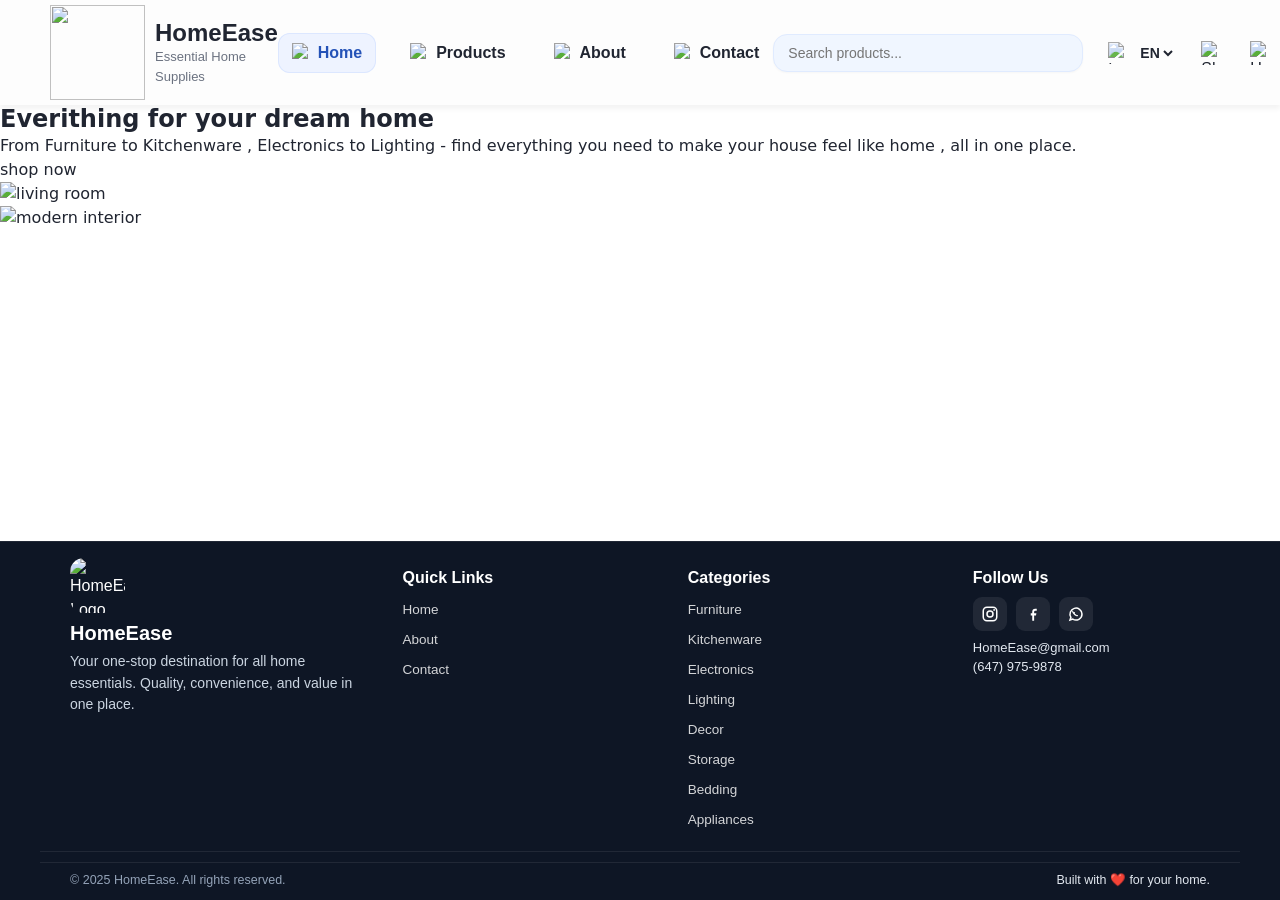
==== Home/Home.html @ 24d49f27 "Feature attemp1" ====
<!DOCTYPE html>
<html lang="en">
<head>
  <meta charset="UTF-8" />
  <meta name="viewport" content="width=device-width, initial-scale=1.0" />
  <title>HomeEase</title>

  <!-- === Stylesheet & Font & Normalize === -->
  <link rel="stylesheet" href="style.css" />
  <link href="../header_footer.html" rel="stylesheet" />
  <link rel="stylesheet" href="../normalize.css">

  <!-- === Favicon === -->
  <link rel="icon" href="../images /Logo.jpeg" />
</head>

<body>

  <!-- ================= HEADER ================= -->
  <header>
    <!-- === Logo Section === -->
    <div class="logo">
      <img src="../images /Logo.jpeg"HomeEase Logo" />
      <div class="brand-text">
        <h1>HomeEase</h1>
        <p>Essential Home Supplies</p>
      </div>
    </div>
    
    <!-- === Navigation Bar === -->
    <nav class="nav">
      <a href="#" class="active"><img src="../icons/home.png" alt="Home icon" /> Home</a>
      <a href="#"><img src="../icons/box.png" alt="Products icon" /> Products</a>
      <a href="#"><img src="../icons/information.png" alt="About icon" /> About</a>
      <a href="#"><img src="../icons/telephone.png" alt="Contact icon" /> Contact</a>
    </nav>

    <!-- === Header Actions === -->

    <div class="actions">
      <!-- Search Bar -->
      <div class="search">
        <input type="text" placeholder="Search products..." />
      </div>

      <div class="lang">
        <img src="../icons/internet.png" alt="Language" class="icon-22" />
        <select class="lang-select">
          <option value="en">EN</option>
          <option value="fr">FR</option>
        </select>
      </div>

      <!-- Shopping Cart -->
      <img src="../icons/shopping-cart.png" alt="Shopping Cart" class="icon" />

      <!-- Login Button -->
      <div class="login">
        <img src="../icons/user.png" alt="User" />
        <span>Log in</span>
      </div>
    </div>
  </header>

  <!-- Empty main to push footer down -->
  <main>
    <section class="hero">
        <div class="'hero_contact">
            <h2>Everithing for your dream home</h2>
            <p>
                From Furniture to Kitchenware , Electronics to Lighting - find everything you need to make your house feel like home , all in one place.
            </p>
            <a href="#featured" class="btn-outline">shop now</a>
        </div>
        <div class="hero__media">
            <img src="" alt="living room" class="hero-img">
            <img src="" alt="modern interior" class="hero-img">
        </div>
    </section>

  </main>


  <!-- ================= FOOTER ================= -->
  <footer class="site-footer">
    <div class="footer-container">
      
      <!-- === Brand Description === -->
      <div class="footer-section brand">
        <img src="../images /Logo.jpeg" alt="HomeEase Logo" class="footer-logo" />
        <h2 class="footer-title">HomeEase</h2>
        <p class="footer-text">
          Your one-stop destination for all home essentials. Quality, convenience,
          and value in one place.
        </p>
      </div>

      <!-- === Quick Links === -->
      <div class="footer-section">
        <h3>Quick Links</h3>
        <ul>
          <li><a href="#">Home</a></li>
          <li><a href="#">About</a></li>
          <li><a href="#">Contact</a></li>
        </ul>
      </div>

      <!-- === Categories === -->
      <div class="footer-section">
        <h3>Categories</h3>
        <ul>
          <li><a href="#">Furniture</a></li>
          <li><a href="#">Kitchenware</a></li>
          <li><a href="#">Electronics</a></li>
          <li><a href="#">Lighting</a></li>
          <li><a href="#">Decor</a></li>
          <li><a href="#">Storage</a></li>
          <li><a href="#">Bedding</a></li>
          <li><a href="#">Appliances</a></li>
        </ul>
      </div>

      <!-- === Social / Contact === -->
      <div class="footer-section">
        <h3>Follow Us</h3>
        <div class="social-icons">
          <!-- Instagram -->
          <a class="social" href="#" aria-label="Instagram" title="Instagram">
            <svg width="18" height="18" viewBox="0 0 24 24" fill="none">
              <rect x="3" y="3" width="18" height="18" rx="5" stroke="white" stroke-width="2" />
              <circle cx="12" cy="12" r="4" stroke="white" stroke-width="2" />
              <circle cx="17.5" cy="6.5" r="1.25" fill="white" />
            </svg>
          </a>
          <!-- Facebook -->
          <a class="social" href="#" aria-label="Facebook" title="Facebook">
            <svg width="18" height="18" viewBox="0 0 24 24" fill="none">
              <path d="M13.5 21v-7h2.5l.5-3h-3V9a1.5 1.5 0 0 1 1.5-1.5H17V5h-2a4 4 0 0 0-4 4v2H9v3h2V21h2.5Z" fill="white" />
            </svg>
          </a>
          <!-- WhatsApp -->
          <a class="social" href="#" aria-label="WhatsApp" title="WhatsApp">
            <svg width="18" height="18" viewBox="0 0 24 24" fill="none">
              <path d="M20 12a8 8 0 0 1-12.3 6.8L4 20l1.2-3.6A8 8 0 1 1 20 12Z" stroke="white" stroke-width="2" />
              <path d="M8.8 9.8c.2-.5.5-.6.8-.6l.5.1c.2.1.5.6.5.8 0 .3-.3.8-.3.8s.4.8 1.1 1.5 1.6 1.1 1.6 1.1.5-.3.8-.3.7.3.8.5l.1.5c0 .3-.1.6-.6.8-.6.2-1.2.2-2-.2-1.1-.5-1.9-1-2.9-2s-1.5-1.8-2-2.9c-.4-.8-.4-1.4-.2-2 .1-.4.4-.6.8-.6Z" fill="white" />
            </svg>
          </a>
        </div>

        <p class="footer-contact">
          HomeEase@gmail.com<br />
          (647) 975-9878
        </p>
      </div>
    </div>

    <!-- === Footer Bottom Bar === -->
    <div class="footer-bottom">
      <p>© 2025 HomeEase. All rights reserved.</p>
      <p>Built with ❤️ for your home.</p>
    </div>
  </footer>
<script src="mode.js"></script>

</body>
</html>
---- Home/style.css ----
/* Header bar layout: left logo, middle nav, right actions */
header {
  display: flex;
  align-items: center;
  justify-content: space-between;
  padding: 5px 50px;
  background-color: #fdfdfd;
  box-shadow: 0 4px 5px rgba(0, 0, 0, 0.05);
  font-family: "Inter", sans-serif;
}

/* Logo group */
.logo {
  display: flex;
  align-items: center;
  gap: 10px;
}

.logo img {
  width: 95px;
  height: 95px;
}


.brand-text h1 {
  font-size: 24px;
  margin: 0;
  color: #202531;
  font-weight: 800;
}

.brand-text p {
  font-size: 13px;
  color: #6b7280;
  margin: 0;
}

/* Main navigation links */
.nav {
  display: flex;
  gap: 20px;
}

.nav a {
  display: flex;
  align-items: center;
  gap: 6px;
  text-decoration: none;
  font-weight: 600;
  color: #202531;
  padding: 8px 14px;
  border-radius: 12px;
  transition: all 0.2s;
}

.nav a:hover {
  background: #f0f6ff;
  color: #2452b7;
}

.nav a.active {
  background: #eef3ff;
  color: #2452b7;
  box-shadow: inset 0 0 0 1px #dce7ff;
}

.nav img {
  width: 20px;
  height: 20px;
}

/* Right-side actions: search, language, cart, login */
.actions {
  display: flex;
  align-items: center;
  gap: 25px;
}

/* Search field */
.search {
  display: flex;
  align-items: center;
  gap: 10px;
  padding: 10px 14px;
  border-radius: 14px;
  background: #f0f6ff;
  border: 1px solid #e0ebff;
  box-shadow: 0 1px 2px rgba(0, 0, 0, 0.03);
}

.search input {
  width: 280px;
  border: none;
  outline: none;
  background: transparent;
  font: 500 14px "Inter", sans-serif;
  color: #202531;
}

.search-icon {
  width: 18px;
  height: 18px;
  opacity: 0.8;
}

/* Language selector (icon + select or button) */
.lang {
  display: flex;
  align-items: center;
  gap: 6px;
}

.icon-22 {
  width: 22px;
  height: 22px;
  opacity: 0.9;
}

.lang-select {
  border: none;
  background: transparent;
  font-weight: 600;
  font-size: 14px;
  color: #202531;
  cursor: pointer;
  outline: none;
  transition: color 0.2s ease, transform 0.2s ease;
}

.lang-select:hover {
  color: #2452b7;
  transform: scale(1.05);
}

/*icons and login button */
.icon {
  width: 24px;
  height: 24px;
  cursor: pointer;
}

.login {
  display: flex;
  align-items: center;
  gap: 6px;
  cursor: pointer;
}

.login span {
  font-weight: 700;
}

.login img {
  width: 24px;
  height: 24px;
}

/* Page layout*/
body {
  display: flex;
  flex-direction: column;
  min-height: 100vh;
}

main {
  flex: 1;
}

/* ===== Footer ===== */
.site-footer {
  background: #0e1625;
  color: #ffffff;
  font-family: "Inter", sans-serif;
  padding: 16px 0 10px; 
  border-top: 1px solid rgba(255, 255, 255, 0.08);
  width: 100vw;
  position: relative;
  left: 50%;
  right: 50%;
  margin-left: -50vw;
  margin-right: -50vw;
}

/* Grid Layout */
.footer-container {
  max-width: 1200px;
  margin: 0 auto;
  display: grid;
  grid-template-columns: 1.2fr 1fr 1fr 1fr;
  column-gap: 48px;
  padding: 0 30px 14px; 
  border-bottom: 1px solid rgba(255, 255, 255, 0.08);
}

/* Brand Section */
.footer-logo {
  width: 55px;
  height: 55px;
  border-radius: 14px;
  object-fit: contain;
  margin-bottom: 8px;
}
.footer-title {
  font-size: 20px;
  font-weight: 800;
  margin: 6px 0 6px;
}
.footer-text {
  color: #cbd5e1;
  font-size: 14px;
  line-height: 1.55;
  max-width: 380px;
  margin-top: 4px;
}

/* Section Titles & Links */
.footer-section h3 {
  font-weight: 700;
  font-size: 16px;
  margin: 4px 0 10px;
  margin-top: 10px;
}
.footer-section ul {
  list-style: none;
  padding: 0;
  margin: 0;
}
.footer-section ul li {
  margin-bottom: 6px;
}
.footer-section ul li a {
  color: rgba(255, 255, 255, 0.82);
  text-decoration: none;
  font-size: 13.5px;
  transition: color 0.2s;
}
.footer-section ul li a:hover {
  color: #3b82f6;
}

/* Social Icons */
.social-icons {
  display: flex;
  gap: 9px;
  margin-bottom: 8px;
}
.social {
  width: 34px;
  height: 34px;
  border-radius: 9px;
  background: rgba(255, 255, 255, 0.08);
  display: flex;
  align-items: center;
  justify-content: center;
  transition: background 0.2s, transform 0.2s;
}
.social:hover {
  background: #2563eb;
  transform: translateY(-2px);
}
.footer-contact {
  color: #e2e8f0;
  font-size: 13px;
  line-height: 1.45;
}

/* Bottom Bar */
.footer-bottom {
  max-width: 1200px;
  margin: 10px auto 0;
  padding: 8px 30px 0;
  display: flex;
  justify-content: space-between;
  align-items: center;
  color: #94a3b8;
  font-size: 12.5px;
  border-top: 1px solid rgba(255, 255, 255, 0.08);
}
.footer-bottom p:last-child {
  color: #e2e8f0;
}
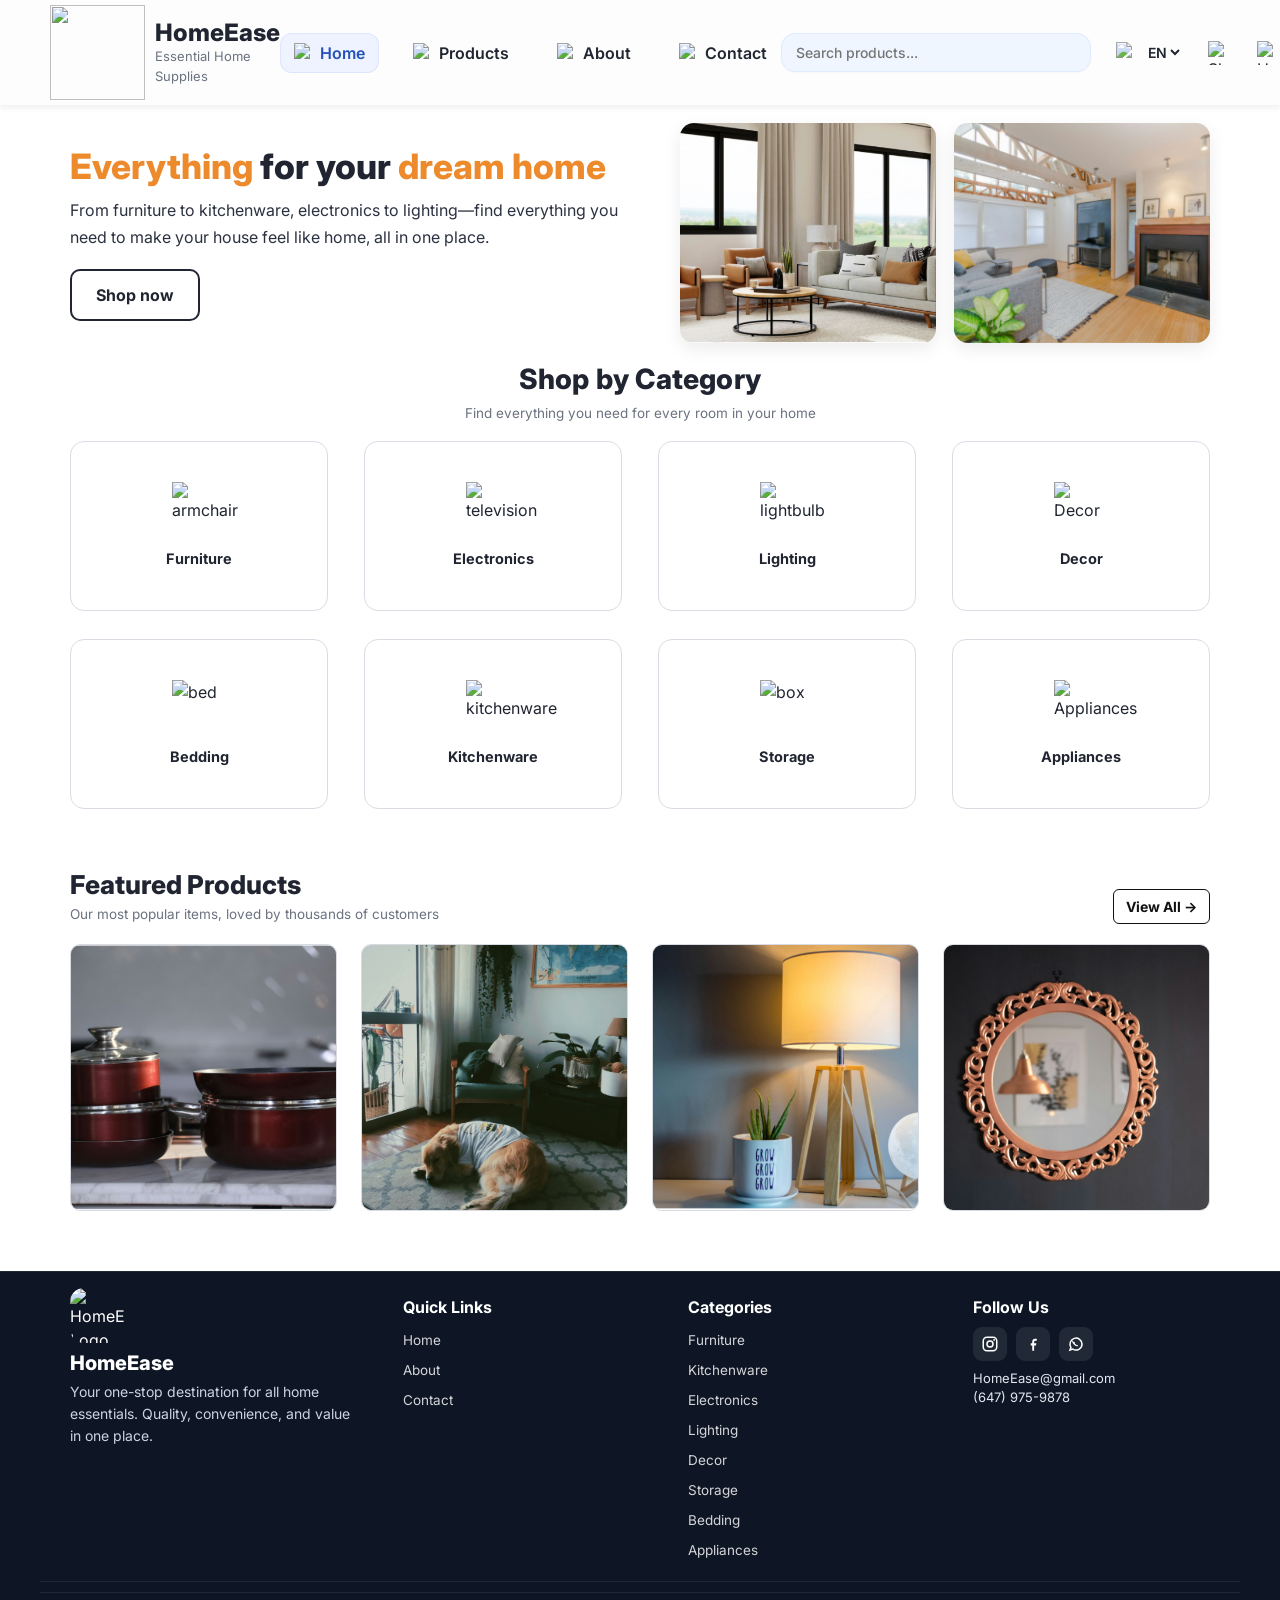
==== commit 94c7f318: "Second attempt" ====
--- a/Home/Home.html
+++ b/Home/Home.html
@@ -4,23 +4,18 @@
   <meta charset="UTF-8" />
   <meta name="viewport" content="width=device-width, initial-scale=1.0" />
   <title>HomeEase</title>
-
-  <!-- === Stylesheet & Font & Normalize === -->
-  <link rel="stylesheet" href="style.css" />
-  <link href="../header_footer.html" rel="stylesheet" />
-  <link rel="stylesheet" href="../normalize.css">
-
-  <!-- === Favicon === -->
-  <link rel="icon" href="../images /Logo.jpeg" />
+  <link rel="stylesheet" href="/normalize.css">
+  <link rel="stylesheet" href="/Home/style.css">
+  <link href="https://fonts.googleapis.com/css2?family=Inter:wght@400;700&display=swap" rel="stylesheet">
+  <link rel="icon" href="/images /Logo copy.gif">
 </head>
 
 <body>
-
-  <!-- ================= HEADER ================= -->
+  <!-- === HEADER === -->
   <header>
     <!-- === Logo Section === -->
     <div class="logo">
-      <img src="../images /Logo.jpeg"HomeEase Logo" />
+      <img src="/images /Logo.jpeg"HomeEase Logo">
       <div class="brand-text">
         <h1>HomeEase</h1>
         <p>Essential Home Supplies</p>
@@ -29,22 +24,21 @@
     
     <!-- === Navigation Bar === -->
     <nav class="nav">
-      <a href="#" class="active"><img src="../icons/home.png" alt="Home icon" /> Home</a>
-      <a href="#"><img src="../icons/box.png" alt="Products icon" /> Products</a>
-      <a href="#"><img src="../icons/information.png" alt="About icon" /> About</a>
-      <a href="#"><img src="../icons/telephone.png" alt="Contact icon" /> Contact</a>
+      <a href="#" class="active"><img src="/icons/home.png" alt="Home icon"> Home</a>
+      <a href="#"><img src="/icons/box.png" alt="Products icon"> Products</a>
+      <a href="#"><img src="/icons/information.png" alt="About icon"> About</a>
+      <a href="#"><img src="/icons/telephone.png" alt="Contact icon"> Contact</a>
     </nav>
 
     <!-- === Header Actions === -->
-
     <div class="actions">
       <!-- Search Bar -->
       <div class="search">
-        <input type="text" placeholder="Search products..." />
-      </div>
-
+        <input type="text" placeholder="Search products...">
+      </div>
+      <!-- language  -->
       <div class="lang">
-        <img src="../icons/internet.png" alt="Language" class="icon-22" />
+        <img src="/icons/internet.png" alt="Language" class="icon-22">
         <select class="lang-select">
           <option value="en">EN</option>
           <option value="fr">FR</option>
@@ -52,42 +46,143 @@
       </div>
 
       <!-- Shopping Cart -->
-      <img src="../icons/shopping-cart.png" alt="Shopping Cart" class="icon" />
+      <img src="/icons/shopping-cart.png" alt="Shopping Cart" class="icon">
 
       <!-- Login Button -->
       <div class="login">
-        <img src="../icons/user.png" alt="User" />
+        <img src="/icons/user.png" alt="User">
         <span>Log in</span>
       </div>
     </div>
   </header>
-
-  <!-- Empty main to push footer down -->
+  <!-- ==== MAIN ====-->
   <main>
-    <section class="hero">
-        <div class="'hero_contact">
-            <h2>Everithing for your dream home</h2>
-            <p>
-                From Furniture to Kitchenware , Electronics to Lighting - find everything you need to make your house feel like home , all in one place.
-            </p>
-            <a href="#featured" class="btn-outline">shop now</a>
-        </div>
-        <div class="hero__media">
-            <img src="" alt="living room" class="hero-img">
-            <img src="" alt="modern interior" class="hero-img">
-        </div>
+    <!-- Hero section -->
+    <section class="hero" aria-labelledby="hero-title">
+      <div class="hero__content">
+        <h2 id="hero-title"><span class="color">Everything</span> for your <span class="color">dream home</span></h2>
+        <p>
+          From furniture to kitchenware, electronics to lighting—find everything you need
+          to make your house feel like home, all in one place.
+        </p>
+        <a href="#featured" class="btn-outline">Shop now</a>
+      </div>
+
+      <!-- Hero images-->
+      <div class="hero__media">
+        <img src="/images /House 2.png" alt="Cozy living room" class="hero-img">
+        <img src="/images /Home.png" alt="Modern interior" class="hero-img">
+      </div>
     </section>
 
+    <!-- Categories grid -->
+    <section class="cats" aria-labelledby="cats-title">
+      <div class="section-head">
+        <h3 id="cats-title">Shop by Category</h3>
+        <p>Find everything you need for every room in your home</p>
+      </div>
+
+      <!-- Category cards -->
+      <div class="cats__grid">
+        <!-- Furniture -->
+        <a href="#" class="cat-card" aria-label="Furniture">
+          <span class="cat-ico ">
+            <img src="/icons/long-sofa.png" alt="armchair"/>
+          </span>
+          <span class="cat-title">Furniture</span>
+        </a>
+
+        <!-- Electronics -->
+        <a href="#" class="cat-card" aria-label="Electronics">
+          <span class="cat-ico">
+            <img src="/icons/television.png" alt="television"/>
+          </span>
+          <span class="cat-title">Electronics</span>
+        </a>
+
+        <!-- Lighting -->
+        <a href="#" class="cat-card" aria-label="Lighting">
+          <span class="cat-ico">
+            <img src="/icons/idea.png" alt="lightbulb"/>
+          </span>
+          <span class="cat-title">Lighting</span>
+        </a>
+
+        <!-- Decor -->
+        <a href="#" class="cat-card" aria-label="Decor">
+          <span class="cat-ico">
+            <img src="/icons/modern.png" alt="Decor"/>
+          </span>
+          <span class="cat-title">Decor</span>
+        </a>
+
+        <!-- Bedding -->
+        <a href="#" class="cat-card" aria-label="Bedding">
+          <span class="cat-ico">
+            <img src="/icons/bed.png" alt="bed"/>
+          </span>
+          <span class="cat-title">Bedding</span>
+        </a>
+
+        <!-- Kitchenware -->
+        <a href="#" class="cat-card" aria-label="Kitchenware">
+          <span class="cat-ico">
+            <img src="/icons/chef.png" alt="kitchenware"/>
+          </span>
+          <span class="cat-title">Kitchenware</span>
+        </a>
+
+        <!-- Storage -->
+        <a href="#" class="cat-card" aria-label="Storage">
+          <span class="cat-ico">
+            <img src="/icons/box copy.png" alt="box"/>
+          </span>
+          <span class="cat-title">Storage</span>
+        </a>
+
+        <!-- Appliances -->
+        <a href="#" class="cat-card" aria-label="Appliances">
+          <span class="cat-ico">
+            <img src="/icons/electrical-appliance.png" alt="Appliances"/>
+          </span>
+          <span class="cat-title">Appliances</span>
+        </a>
+      </div>
+    </section>
+
+    <!-- Featured products -->
+    <section id="featured" class="featured" aria-labelledby="featured-title">
+      <div class="featured-header">
+        <div>
+          <h3 id="featured-title">Featured Products</h3>
+          <p>Our most popular items, loved by thousands of customers</p>
+        </div>
+        <a href="#" class="view-all">View All →</a>
+      </div>
+
+      <!-- Product cards -->
+      <div class="featured-grid">
+        <div class="featured-card">
+          <img src="/images /Kitchen.png" alt="Product 1">
+        </div>
+        <div class="featured-card">
+          <img src="/images /Living room 2.png" alt="Product 2">
+        </div>
+        <div class="featured-card">
+          <img src="/images /Lamp1.png" alt="Product 3">
+        </div>
+        <div class="featured-card">
+          <img src="/images /Mirror.png" alt="Product 4">
+        </div>
+      </div>
+    </section>
   </main>
 
-
-  <!-- ================= FOOTER ================= -->
+ <!-- ==== FOOTER ==== -->
   <footer class="site-footer">
     <div class="footer-container">
-      
-      <!-- === Brand Description === -->
       <div class="footer-section brand">
-        <img src="../images /Logo.jpeg" alt="HomeEase Logo" class="footer-logo" />
+        <img src="/images /Logo.jpeg" alt="HomeEase Logo" class="footer-logo" />
         <h2 class="footer-title">HomeEase</h2>
         <p class="footer-text">
           Your one-stop destination for all home essentials. Quality, convenience,
@@ -160,7 +255,5 @@
       <p>Built with ❤️ for your home.</p>
     </div>
   </footer>
-<script src="mode.js"></script>
-
 </body>
 </html>
--- a/Home/style.css
+++ b/Home/style.css
@@ -1,5 +1,16 @@
-
-/* Header bar layout: left logo, middle nav, right actions */
+body {
+  display: flex;
+  flex-direction: column;
+  min-height: 100vh;
+  font-family: "Inter", sans-serif;
+}
+
+main {
+  flex: 1;
+}
+
+/* === HEADER ===*/
+
 header {
   display: flex;
   align-items: center;
@@ -7,10 +18,10 @@
   padding: 5px 50px;
   background-color: #fdfdfd;
   box-shadow: 0 4px 5px rgba(0, 0, 0, 0.05);
-  font-family: "Inter", sans-serif;
-}
-
-/* Logo group */
+}
+
+/* --- Logo group --- */
+
 .logo {
   display: flex;
   align-items: center;
@@ -22,7 +33,7 @@
   height: 95px;
 }
 
-
+/* --- Brand text --- */
 .brand-text h1 {
   font-size: 24px;
   margin: 0;
@@ -36,7 +47,7 @@
   margin: 0;
 }
 
-/* Main navigation links */
+/* --- Primary nav --- */
 .nav {
   display: flex;
   gap: 20px;
@@ -70,14 +81,15 @@
   height: 20px;
 }
 
-/* Right-side actions: search, language, cart, login */
+/* --- Right-side actions --- */
+
 .actions {
   display: flex;
   align-items: center;
   gap: 25px;
 }
 
-/* Search field */
+/* --- Search --- */
 .search {
   display: flex;
   align-items: center;
@@ -104,7 +116,7 @@
   opacity: 0.8;
 }
 
-/* Language selector (icon + select or button) */
+/* --- Language selector --- */
 .lang {
   display: flex;
   align-items: center;
@@ -123,7 +135,6 @@
   font-weight: 600;
   font-size: 14px;
   color: #202531;
-  cursor: pointer;
   outline: none;
   transition: color 0.2s ease, transform 0.2s ease;
 }
@@ -133,7 +144,7 @@
   transform: scale(1.05);
 }
 
-/*icons and login button */
+/* --- Small icons & login button --- */
 .icon {
   width: 24px;
   height: 24px;
@@ -144,7 +155,6 @@
   display: flex;
   align-items: center;
   gap: 6px;
-  cursor: pointer;
 }
 
 .login span {
@@ -156,23 +166,249 @@
   height: 24px;
 }
 
-/* Page layout*/
-body {
+/* ===HERO ===*/
+
+.hero {
+  max-width: 1200px;
+  margin: 18px auto 8px;
+  padding: 0 30px;
+  display: grid;
+  grid-template-columns: 1.1fr 1fr;
+  gap: 28px;
+  align-items: center;
+}
+
+.hero__content h2 {
+  font-size: 35px;
+  font-weight: 800;
+  color: #202531;
+  margin: 0 0 10px;
+}
+
+.color{
+  color: #ed8a2c;
+}
+
+.hero__content p {
+  font-size: 16px;
+  line-height: 1.7;
+  color: #2b3140;
+  margin: 0 0 18px;
+  max-width: 640px;
+}
+
+.btn-outline {
+  display: inline-block;
+  padding: 12px 24px;
+  border: 2px solid #202531;
+  border-radius: 10px;
+  font-weight: 700;
+  color: #202531;
+  text-decoration: none;
+  transition: background 0.15s, color 0.15s, transform 0.15s;
+}
+
+.btn-outline:hover {
+  background: #202531;
+  color: #fff;
+  transform: translateY(-1px);
+}
+
+.hero__media {
+  display: grid;
+  grid-template-columns: 1fr 1fr;
+  gap: 18px;
+}
+
+.hero-img {
+  width: 100%;
+  height: 220px;
+  object-fit: cover;
+  border-radius: 14px;
+  background: #f3f5f9;
+  box-shadow: 0 6px 18px rgba(0, 0, 0, 0.08);
+}
+
+/* === Shop by Category === */
+
+.cats {
+  max-width: 1200px;
+  margin: 20px auto 0;
+  padding: 0 30px;
+}
+
+.section-head {
+  text-align: center;
+  margin-bottom: 18px;
+}
+
+.section-head h3 {
+  font-size: 28px;
+  font-weight: 800;
+  letter-spacing: 0.2px;
+  color: #202531;
+  margin: 0 0 4px;
+}
+
+.section-head p {
+  margin-top: 6px;
+  font-size: 13.5px;
+  color: #6b7280;
+}
+
+/* --- Category grid --- */
+.cats__grid {
+  display: grid;
+  grid-template-columns: repeat(4, 1fr);
+  gap: 28px 36px;
+  align-items: stretch;
+  margin-top: 6px;
+}
+
+/* --- Category card --- */
+.cat-card {
+  position: relative;
   display: flex;
   flex-direction: column;
-  min-height: 100vh;
-}
-
-main {
-  flex: 1;
-}
-
-/* ===== Footer ===== */
+  justify-content: center;
+  align-items: center;
+  min-height: 170px;
+  padding: 18px;
+  border: 1.5px solid #d9dce3;
+  border-radius: 14px;
+  background: #fff;
+  text-decoration: none;
+  transition: transform 0.18s ease, box-shadow 0.18s ease, border-color 0.18s ease;
+}
+
+.cat-card:hover {
+  transform: translateY(-3px);
+  border-color: #cfd6e6;
+  box-shadow: 0 10px 24px rgba(0, 0, 0, 0.06);
+}
+.cat-card:nth-child(1):hover { border-color: #FFB3C6; }
+.cat-card:nth-child(2):hover { border-color: #addefdd6; } 
+.cat-card:nth-child(3):hover { border-color: #beffb3; }
+.cat-card:nth-child(4):hover { border-color: #e3b3ff; }
+.cat-card:nth-child(5):hover { border-color: #93f6d2; }
+.cat-card:nth-child(6):hover { border-color: #ffaeef; }
+.cat-card:nth-child(7):hover { border-color: #e2ea74; }
+.cat-card:nth-child(8):hover { border-color: #fcc19a; }
+
+
+
+.cat-card:focus-visible {
+  outline: 3px solid #2452b7;
+  outline-offset: 2px;
+  box-shadow:
+    0 0 0 2px #fff,
+    0 0 0 6px rgba(36, 82, 183, 0.25);
+}
+
+/* --- Icon + title --- */
+.cat-ico {
+  display: grid;
+  place-items: center;
+  width: 54px;
+  height: 54px;
+  margin-bottom: 12px;
+}
+
+.cat-ico img,
+.cat-ico svg {
+  width: 100%;
+  height: 100%;
+  object-fit: contain;
+  stroke: #111;
+}
+
+.cat-title {
+  font-size: 14.5px;
+  font-weight: 700;
+  color: #202531;
+}
+
+/* === FEATURED PRODUCTS ===*/
+
+.featured {
+  max-width: 1200px;
+  margin: 60px auto;
+  padding: 0 30px;
+}
+
+/* --- Header row --- */
+.featured-header {
+  display: flex;
+  justify-content: space-between;
+  align-items: flex-end;
+  margin-bottom: 20px;
+}
+
+.featured-header h3 {
+  font-size: 26px;
+  font-weight: 800;
+  margin-bottom: 4px;
+  color: #202531;
+}
+
+.featured-header p {
+  font-size: 13.5px;
+  color: #6b7280;
+}
+
+/* --- View-all link --- */
+.view-all {
+  display: inline-block;
+  border: 1.5px solid #111;
+  padding: 6px 12px;
+  border-radius: 6px;
+  text-decoration: none;
+  font-weight: 700;
+  font-size: 14px;
+  color: #111;
+  transition: all 0.2s ease;
+}
+
+.view-all:hover {
+  background: #111;
+  color: #fff;
+}
+
+/* --- Grid --- */
+.featured-grid {
+  display: grid;
+  grid-template-columns: repeat(4, 1fr);
+  gap: 24px;
+}
+
+/* --- Card --- */
+.featured-card {
+  border: 1px solid #d8dce2;
+  border-radius: 10px;
+  overflow: hidden;
+  background: #fff;
+  aspect-ratio: 1 / 1;
+  cursor: pointer;
+  transition: transform 0.2s ease, box-shadow 0.2s ease;
+}
+
+.featured-card:hover {
+  transform: translateY(-4px);
+  box-shadow: 0 10px 24px rgba(0, 0, 0, 0.08);
+}
+
+.featured-card img {
+  width: 100%;
+  height: 100%;
+  object-fit: cover;
+}
+
+/* ==== FOOTER ==== */
+
 .site-footer {
   background: #0e1625;
   color: #ffffff;
-  font-family: "Inter", sans-serif;
-  padding: 16px 0 10px; 
+  padding: 16px 0 10px;
   border-top: 1px solid rgba(255, 255, 255, 0.08);
   width: 100vw;
   position: relative;
@@ -182,18 +418,18 @@
   margin-right: -50vw;
 }
 
-/* Grid Layout */
+/* --- Footer grid --- */
 .footer-container {
   max-width: 1200px;
   margin: 0 auto;
   display: grid;
   grid-template-columns: 1.2fr 1fr 1fr 1fr;
   column-gap: 48px;
-  padding: 0 30px 14px; 
+  padding: 0 30px 14px;
   border-bottom: 1px solid rgba(255, 255, 255, 0.08);
 }
 
-/* Brand Section */
+/* --- Brand block --- */
 .footer-logo {
   width: 55px;
   height: 55px;
@@ -201,11 +437,13 @@
   object-fit: contain;
   margin-bottom: 8px;
 }
+
 .footer-title {
   font-size: 20px;
   font-weight: 800;
   margin: 6px 0 6px;
 }
+
 .footer-text {
   color: #cbd5e1;
   font-size: 14px;
@@ -214,37 +452,41 @@
   margin-top: 4px;
 }
 
-/* Section Titles & Links */
+/* --- Columns --- */
 .footer-section h3 {
   font-weight: 700;
   font-size: 16px;
-  margin: 4px 0 10px;
-  margin-top: 10px;
-}
+  margin: 10px 0;
+}
+
 .footer-section ul {
   list-style: none;
   padding: 0;
   margin: 0;
 }
+
 .footer-section ul li {
   margin-bottom: 6px;
 }
+
 .footer-section ul li a {
   color: rgba(255, 255, 255, 0.82);
   text-decoration: none;
   font-size: 13.5px;
   transition: color 0.2s;
 }
+
 .footer-section ul li a:hover {
   color: #3b82f6;
 }
 
-/* Social Icons */
+/* --- Social icons --- */
 .social-icons {
   display: flex;
   gap: 9px;
   margin-bottom: 8px;
 }
+
 .social {
   width: 34px;
   height: 34px;
@@ -255,17 +497,19 @@
   justify-content: center;
   transition: background 0.2s, transform 0.2s;
 }
+
 .social:hover {
   background: #2563eb;
   transform: translateY(-2px);
 }
+
 .footer-contact {
   color: #e2e8f0;
   font-size: 13px;
   line-height: 1.45;
 }
 
-/* Bottom Bar */
+/* --- Bottom strip --- */
 .footer-bottom {
   max-width: 1200px;
   margin: 10px auto 0;
@@ -277,7 +521,76 @@
   font-size: 12.5px;
   border-top: 1px solid rgba(255, 255, 255, 0.08);
 }
+
 .footer-bottom p:last-child {
   color: #e2e8f0;
 }
 
+/* ====RESPONSIVE===*/
+
+@media (max-width: 900px) {
+    header {
+    padding: 8px 16px;
+    gap: 20px;
+  }
+  .hero {
+    grid-template-columns: 1fr;
+    gap: 20px;
+  }
+
+  .cats__grid {
+    grid-template-columns: repeat(2, 1fr);
+  }
+
+  .featured-grid {
+    grid-template-columns: repeat(2, 1fr);
+  }
+
+  .footer-container {
+    grid-template-columns: 1fr 1fr;
+    row-gap: 20px;
+  }
+}
+
+@media (max-width: 600px) {
+  header {
+    padding: 8px 16px;
+    gap: 10px;
+  }
+
+  .nav {
+    display: none; 
+  }
+
+  .search input {
+    width: 180px;
+  }
+
+  .cats__grid {
+    grid-template-columns: 1fr;
+  }
+
+  .featured-grid {
+    grid-template-columns: 1fr;
+  }
+
+  .featured-header {
+    flex-direction: column;
+    align-items: flex-start;
+    gap: 8px;
+  }
+
+  .view-all {
+    align-self: flex-end;
+  }
+
+  .footer-container {
+    grid-template-columns: 1fr;
+  }
+
+  .footer-bottom {
+    flex-direction: column;
+    gap: 6px;
+    text-align: center;
+  }
+}
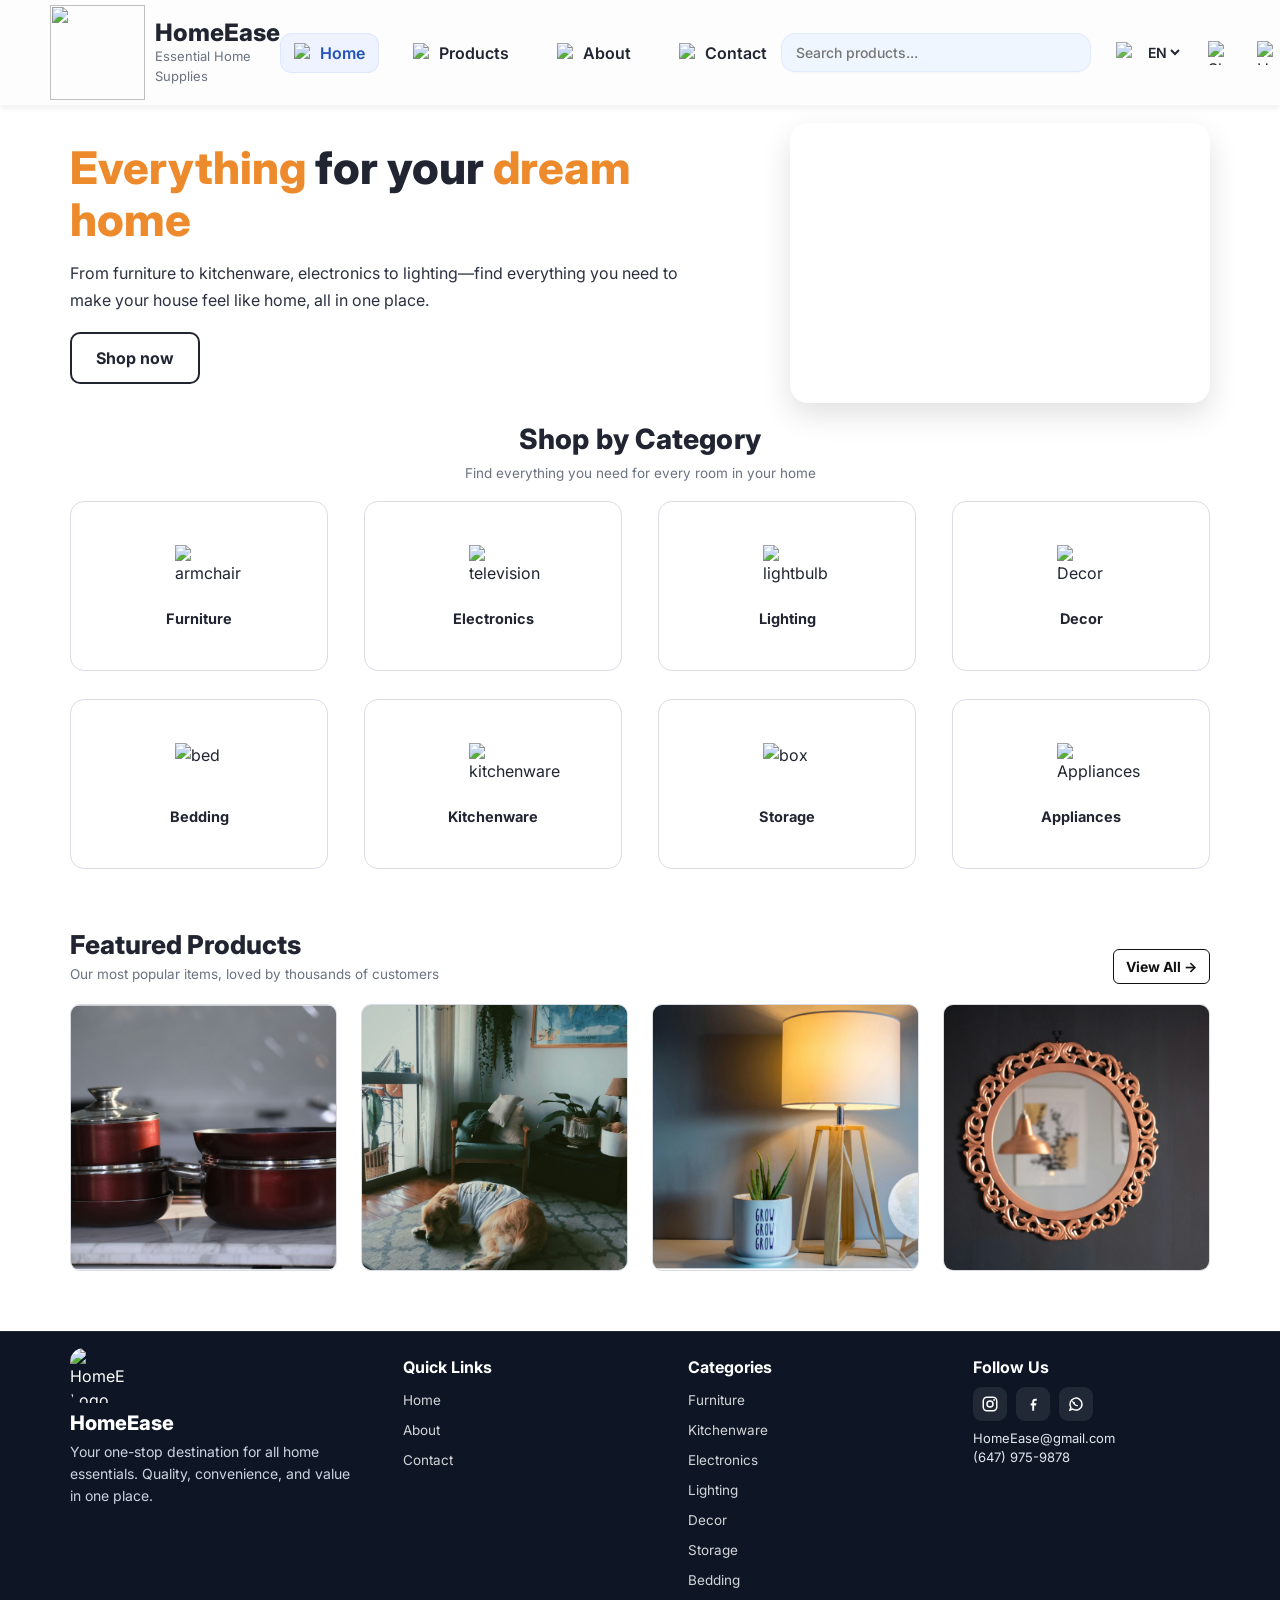
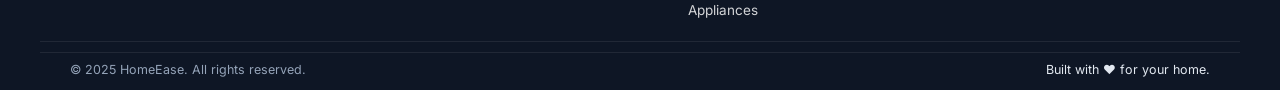
==== commit 3d5fb844: "Final version" ====
--- a/Home/Home.html
+++ b/Home/Home.html
@@ -11,7 +11,7 @@
 </head>
 
 <body>
-  <!-- === HEADER === -->
+  <!-- === HEADER (Team work)=== -->
   <header>
     <!-- === Logo Section === -->
     <div class="logo">
@@ -57,7 +57,7 @@
   </header>
   <!-- ==== MAIN ====-->
   <main>
-    <!-- Hero section -->
+    <!-- Hero section (Setayesh's work)-->
     <section class="hero" aria-labelledby="hero-title">
       <div class="hero__content">
         <h2 id="hero-title"><span class="color">Everything</span> for your <span class="color">dream home</span></h2>
@@ -70,12 +70,14 @@
 
       <!-- Hero images-->
       <div class="hero__media">
-        <img src="/images /House 2.png" alt="Cozy living room" class="hero-img">
-        <img src="/images /Home.png" alt="Modern interior" class="hero-img">
+        <div class="hero-slider">
+          <img src="/images /House-2.png" alt="Cozy living room" >
+           <img src="/images /Home.png" alt="Modern interior"> 
+        </div>        
       </div>
     </section>
 
-    <!-- Categories grid -->
+    <!-- Categories grid (Saira's work) -->
     <section class="cats" aria-labelledby="cats-title">
       <div class="section-head">
         <h3 id="cats-title">Shop by Category</h3>
@@ -150,7 +152,7 @@
       </div>
     </section>
 
-    <!-- Featured products -->
+    <!-- Featured products (Rolando's work)-->
     <section id="featured" class="featured" aria-labelledby="featured-title">
       <div class="featured-header">
         <div>
@@ -166,19 +168,19 @@
           <img src="/images /Kitchen.png" alt="Product 1">
         </div>
         <div class="featured-card">
-          <img src="/images /Living room 2.png" alt="Product 2">
+          <img src="/images /Living room-2.png" alt="Product 2">
         </div>
         <div class="featured-card">
           <img src="/images /Lamp1.png" alt="Product 3">
         </div>
         <div class="featured-card">
-          <img src="/images /Mirror.png" alt="Product 4">
+          <img src="/images /Mirror.png" alt="Product 4" >
         </div>
       </div>
     </section>
   </main>
 
- <!-- ==== FOOTER ==== -->
+ <!-- ==== FOOTER(Team work) ==== -->
   <footer class="site-footer">
     <div class="footer-container">
       <div class="footer-section brand">
--- a/Home/style.css
+++ b/Home/style.css
@@ -9,7 +9,7 @@
   flex: 1;
 }
 
-/* === HEADER ===*/
+/* === HEADER (team work) ===*/
 
 header {
   display: flex;
@@ -47,7 +47,7 @@
   margin: 0;
 }
 
-/* --- Primary nav --- */
+/* --- nav --- */
 .nav {
   display: flex;
   gap: 20px;
@@ -144,7 +144,7 @@
   transform: scale(1.05);
 }
 
-/* --- Small icons & login button --- */
+/* --- login button --- */
 .icon {
   width: 24px;
   height: 24px;
@@ -166,24 +166,26 @@
   height: 24px;
 }
 
-/* ===HERO ===*/
+/* === HERO (Setayesh's work) ===*/
 
 .hero {
   max-width: 1200px;
   margin: 18px auto 8px;
   padding: 0 30px;
   display: grid;
-  grid-template-columns: 1.1fr 1fr;
+  grid-template-columns: 1.5fr 1fr;
   gap: 28px;
   align-items: center;
 }
 
 .hero__content h2 {
-  font-size: 35px;
+  font-size: 45px;
   font-weight: 800;
   color: #202531;
-  margin: 0 0 10px;
-}
+  margin: 0 0 14px;
+  line-height: 1.15;
+}
+
 
 .color{
   color: #ed8a2c;
@@ -215,21 +217,43 @@
 }
 
 .hero__media {
-  display: grid;
-  grid-template-columns: 1fr 1fr;
-  gap: 18px;
-}
-
-.hero-img {
+  display: flex;
+  justify-content: flex-end;
+}
+
+.hero-slider {
+  width: 420px;
+  height: 280px;
+  border-radius: 18px;
+  overflow: hidden;
+  position: relative;
+  box-shadow: 0 12px 30px rgba(0,0,0,0.12);
+}
+
+
+
+.hero-slider img {
+  position: absolute;
+  inset: 0;
   width: 100%;
-  height: 220px;
+  height: 100%;
   object-fit: cover;
-  border-radius: 14px;
-  background: #f3f5f9;
-  box-shadow: 0 6px 18px rgba(0, 0, 0, 0.08);
-}
-
-/* === Shop by Category === */
+  opacity: 0;
+  animation: slideShow 10s infinite;
+}
+
+.hero-slider img:nth-child(1) { animation-delay: 0s; }
+.hero-slider img:nth-child(2) { animation-delay: 5s; }
+
+@keyframes slideShow {
+  0% { opacity: 0; }
+  10% { opacity: 1; }
+  45% { opacity: 1; }
+  55% { opacity: 0; }
+  100% { opacity: 0; }
+}
+
+/* === Shop by Category(Saira's work) === */
 
 .cats {
   max-width: 1200px;
@@ -257,6 +281,7 @@
 }
 
 /* --- Category grid --- */
+
 .cats__grid {
   display: grid;
   grid-template-columns: repeat(4, 1fr);
@@ -320,6 +345,8 @@
   height: 100%;
   object-fit: contain;
   stroke: #111;
+  padding: 3px;
+
 }
 
 .cat-title {
@@ -328,7 +355,7 @@
   color: #202531;
 }
 
-/* === FEATURED PRODUCTS ===*/
+/* === FEATURED PRODUCTS (Rolando's work) ===*/
 
 .featured {
   max-width: 1200px;
@@ -403,7 +430,7 @@
   object-fit: cover;
 }
 
-/* ==== FOOTER ==== */
+/* ==== FOOTER (team work) ==== */
 
 .site-footer {
   background: #0e1625;
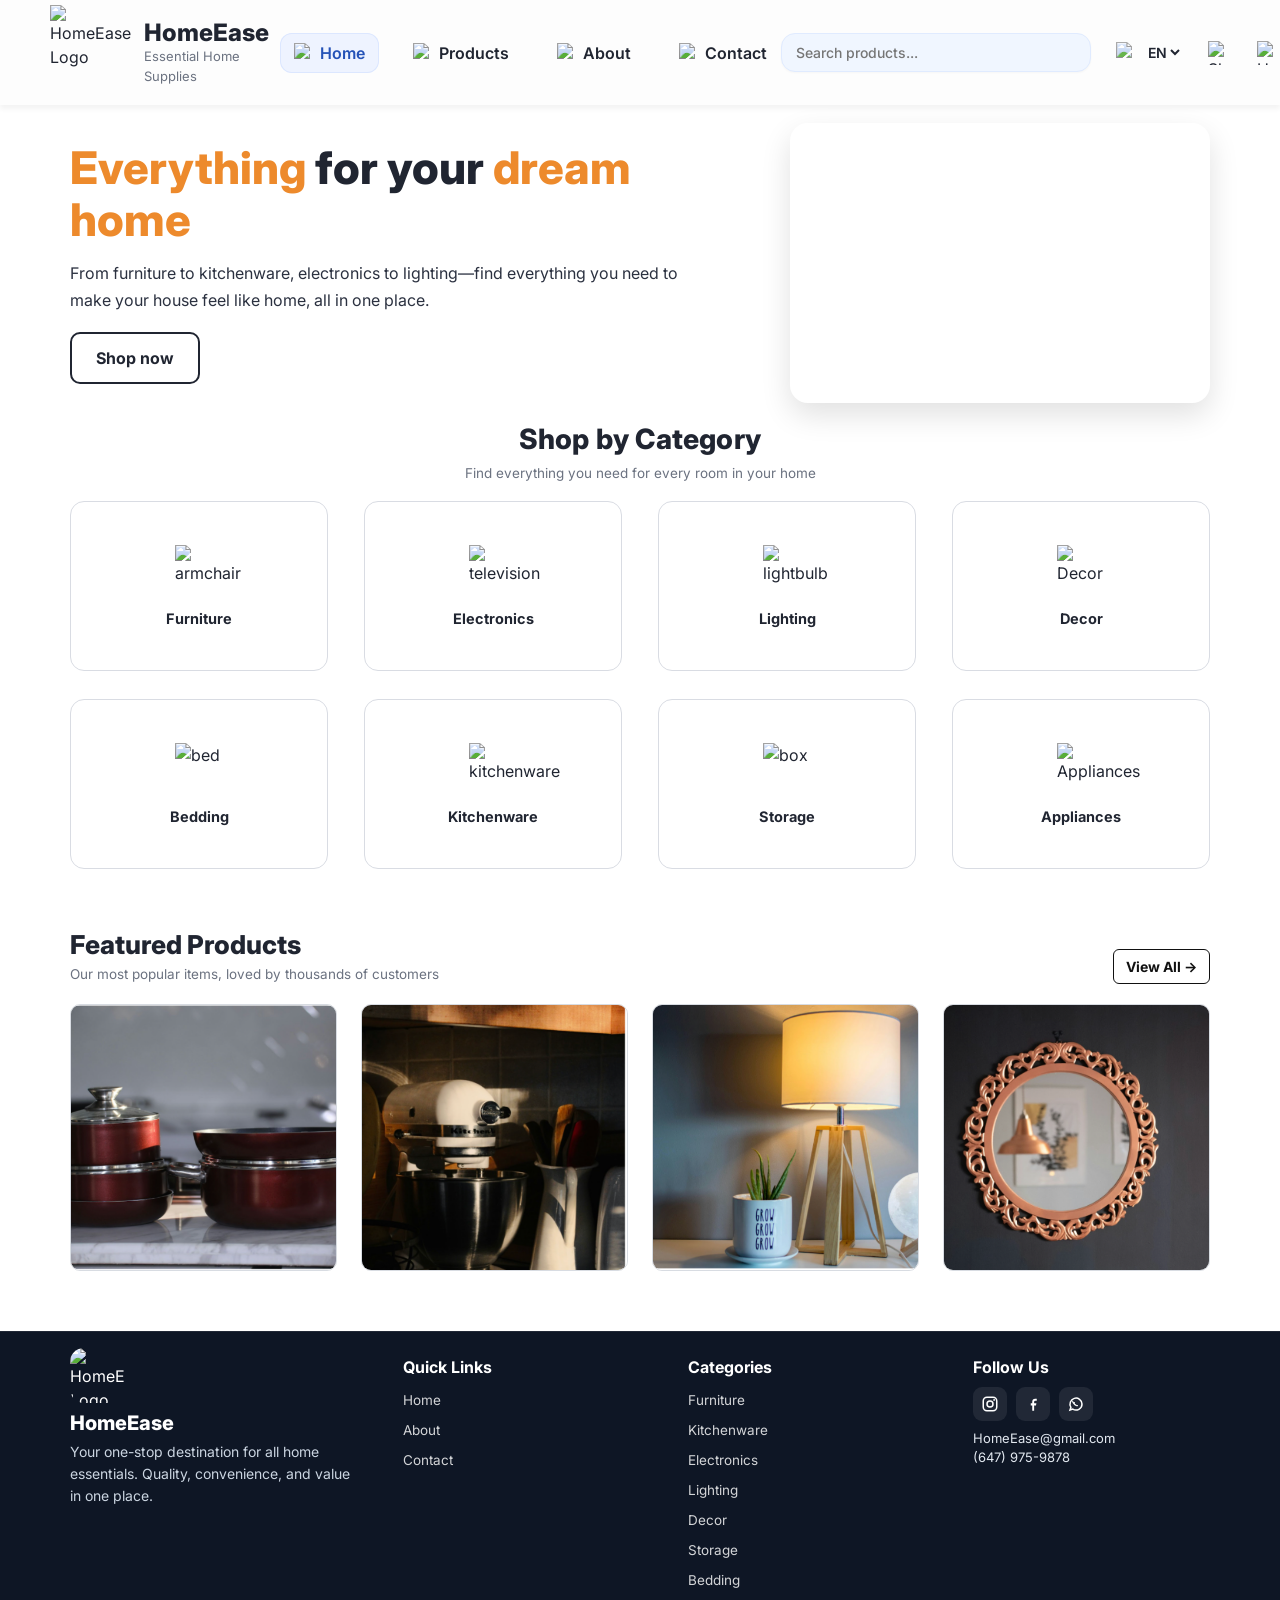
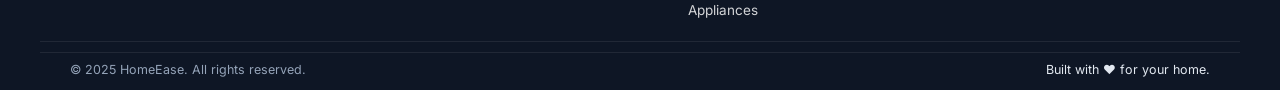
==== commit 6d57fd72: "setayesh version" ====
--- a/Home/Home.html
+++ b/Home/Home.html
@@ -15,7 +15,7 @@
   <header>
     <!-- === Logo Section === -->
     <div class="logo">
-      <img src="/images /Logo.jpeg"HomeEase Logo">
+      <img src="/images /Logo.jpeg" alt ="HomeEase Logo">
       <div class="brand-text">
         <h1>HomeEase</h1>
         <p>Essential Home Supplies</p>
@@ -24,8 +24,8 @@
     
     <!-- === Navigation Bar === -->
     <nav class="nav">
-      <a href="#" class="active"><img src="/icons/home.png" alt="Home icon"> Home</a>
-      <a href="#"><img src="/icons/box.png" alt="Products icon"> Products</a>
+      <a href="Home.html" class="active"><img src="/icons/home.png" alt="Home icon"> Home</a>
+      <a href="/products/products.html"><img src="/icons/box.png" alt="Products icon"> Products</a>
       <a href="#"><img src="/icons/information.png" alt="About icon"> About</a>
       <a href="#"><img src="/icons/telephone.png" alt="Contact icon"> Contact</a>
     </nav>
@@ -168,7 +168,7 @@
           <img src="/images /Kitchen.png" alt="Product 1">
         </div>
         <div class="featured-card">
-          <img src="/images /Living room-2.png" alt="Product 2">
+          <img src="/images /Kitchen-2.png" alt="Product 2">
         </div>
         <div class="featured-card">
           <img src="/images /Lamp1.png" alt="Product 3">
@@ -196,7 +196,7 @@
       <div class="footer-section">
         <h3>Quick Links</h3>
         <ul>
-          <li><a href="#">Home</a></li>
+          <li><a href="/Home/Home.html">Home</a></li>
           <li><a href="#">About</a></li>
           <li><a href="#">Contact</a></li>
         </ul>
@@ -206,14 +206,14 @@
       <div class="footer-section">
         <h3>Categories</h3>
         <ul>
-          <li><a href="#">Furniture</a></li>
-          <li><a href="#">Kitchenware</a></li>
-          <li><a href="#">Electronics</a></li>
-          <li><a href="#">Lighting</a></li>
-          <li><a href="#">Decor</a></li>
-          <li><a href="#">Storage</a></li>
-          <li><a href="#">Bedding</a></li>
-          <li><a href="#">Appliances</a></li>
+          <li><a href="/products/products.html">Furniture</a></li>
+          <li><a href="/products/products.html">Kitchenware</a></li>
+          <li><a href="/products/products.html">Electronics</a></li>
+          <li><a href="/products/products.html">Lighting</a></li>
+          <li><a href="/products/products.html">Decor</a></li>
+          <li><a href="/products/products.html">Storage</a></li>
+          <li><a href="/products/products.html">Bedding</a></li>
+          <li><a href="/products/products.html">Appliances</a></li>
         </ul>
       </div>
 
--- a/Home/style.css
+++ b/Home/style.css
@@ -621,3 +621,7 @@
     text-align: center;
   }
 }
+
+
+
+
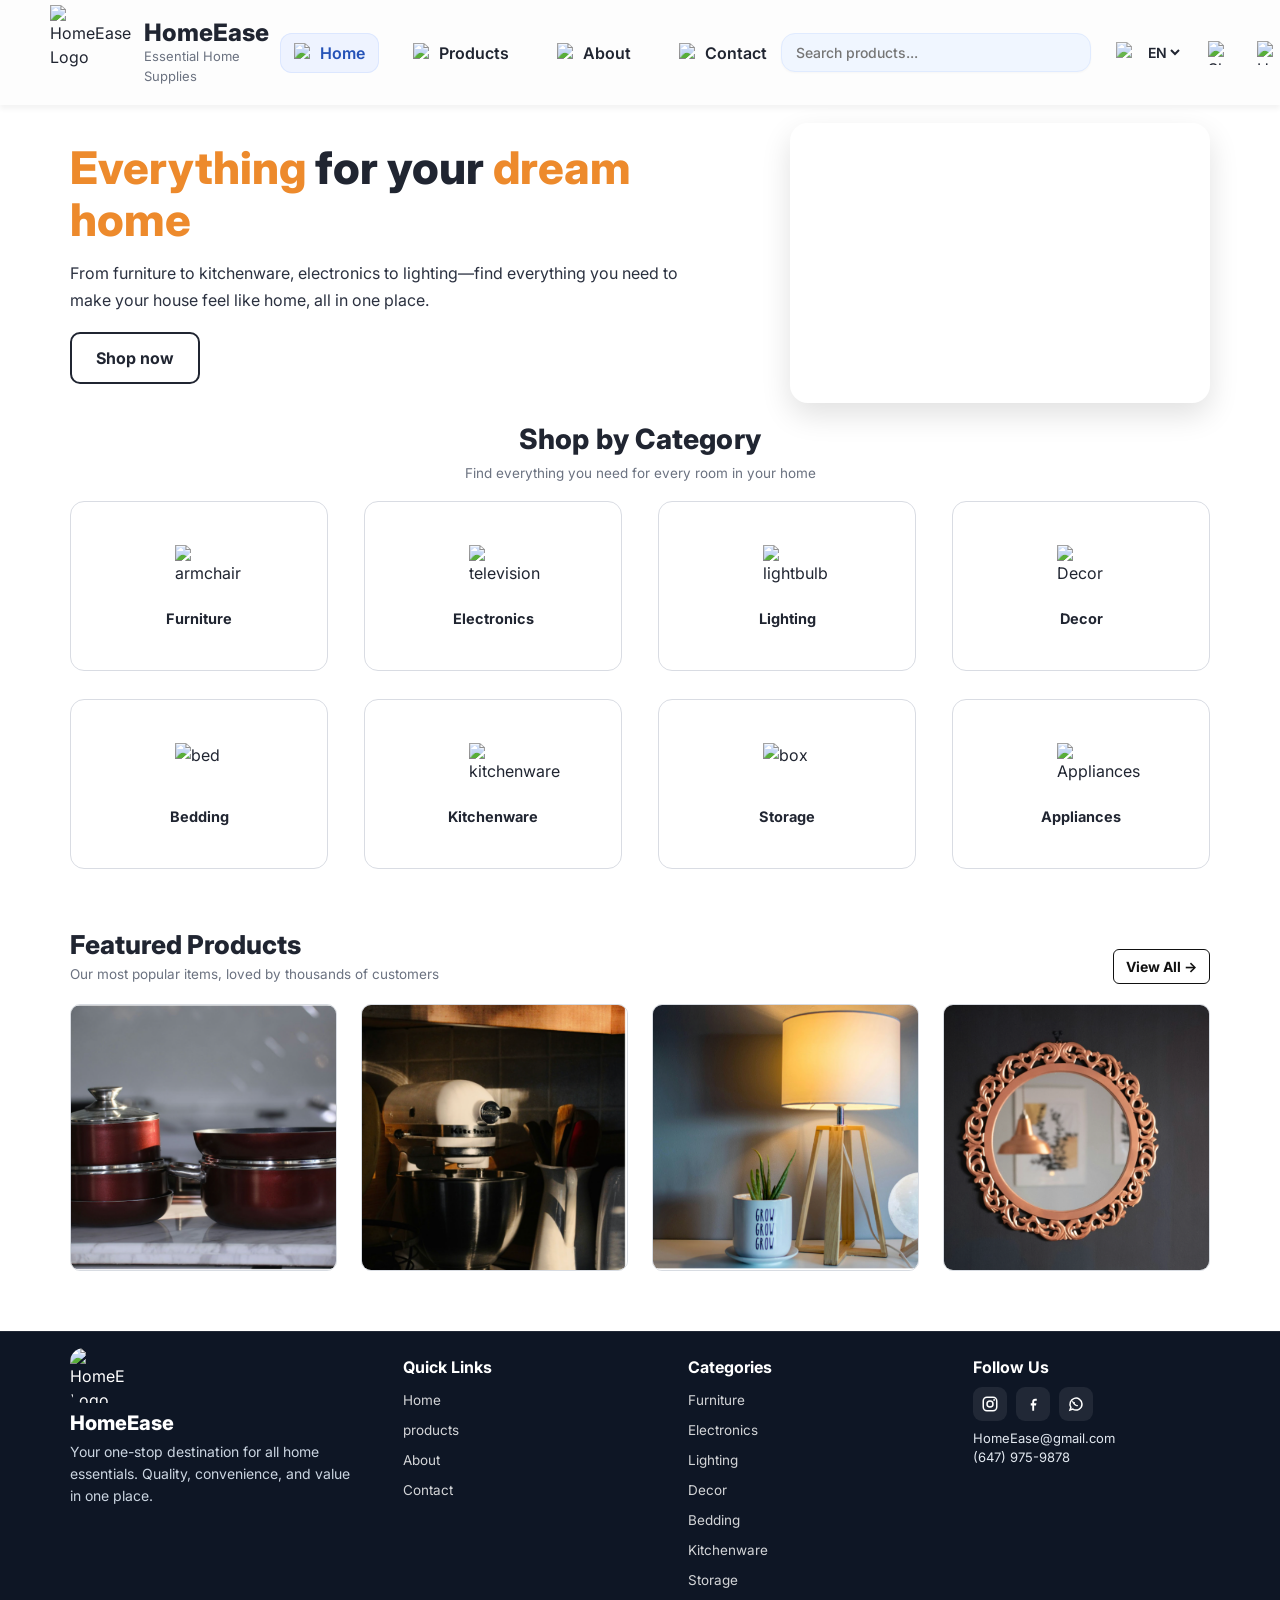
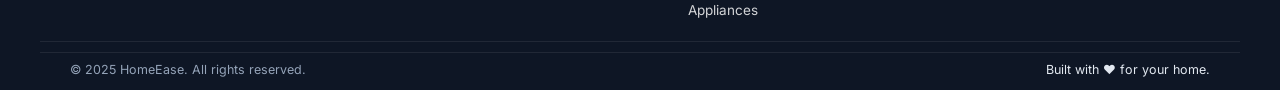
==== commit cbef67a3: "Final version" ====
--- a/Home/Home.html
+++ b/Home/Home.html
@@ -1,3 +1,4 @@
+
 <!DOCTYPE html>
 <html lang="en">
 <head>
@@ -65,7 +66,7 @@
           From furniture to kitchenware, electronics to lighting—find everything you need
           to make your house feel like home, all in one place.
         </p>
-        <a href="#featured" class="btn-outline">Shop now</a>
+        <a href="#" class="btn-outline">Shop now</a>
       </div>
 
       <!-- Hero images-->
@@ -197,6 +198,7 @@
         <h3>Quick Links</h3>
         <ul>
           <li><a href="/Home/Home.html">Home</a></li>
+          <li><a href="/products/products.html">products</a></li>
           <li><a href="#">About</a></li>
           <li><a href="#">Contact</a></li>
         </ul>
@@ -257,5 +259,6 @@
       <p>Built with ❤️ for your home.</p>
     </div>
   </footer>
+  <script src="/Home/home.js"></script>
 </body>
 </html>
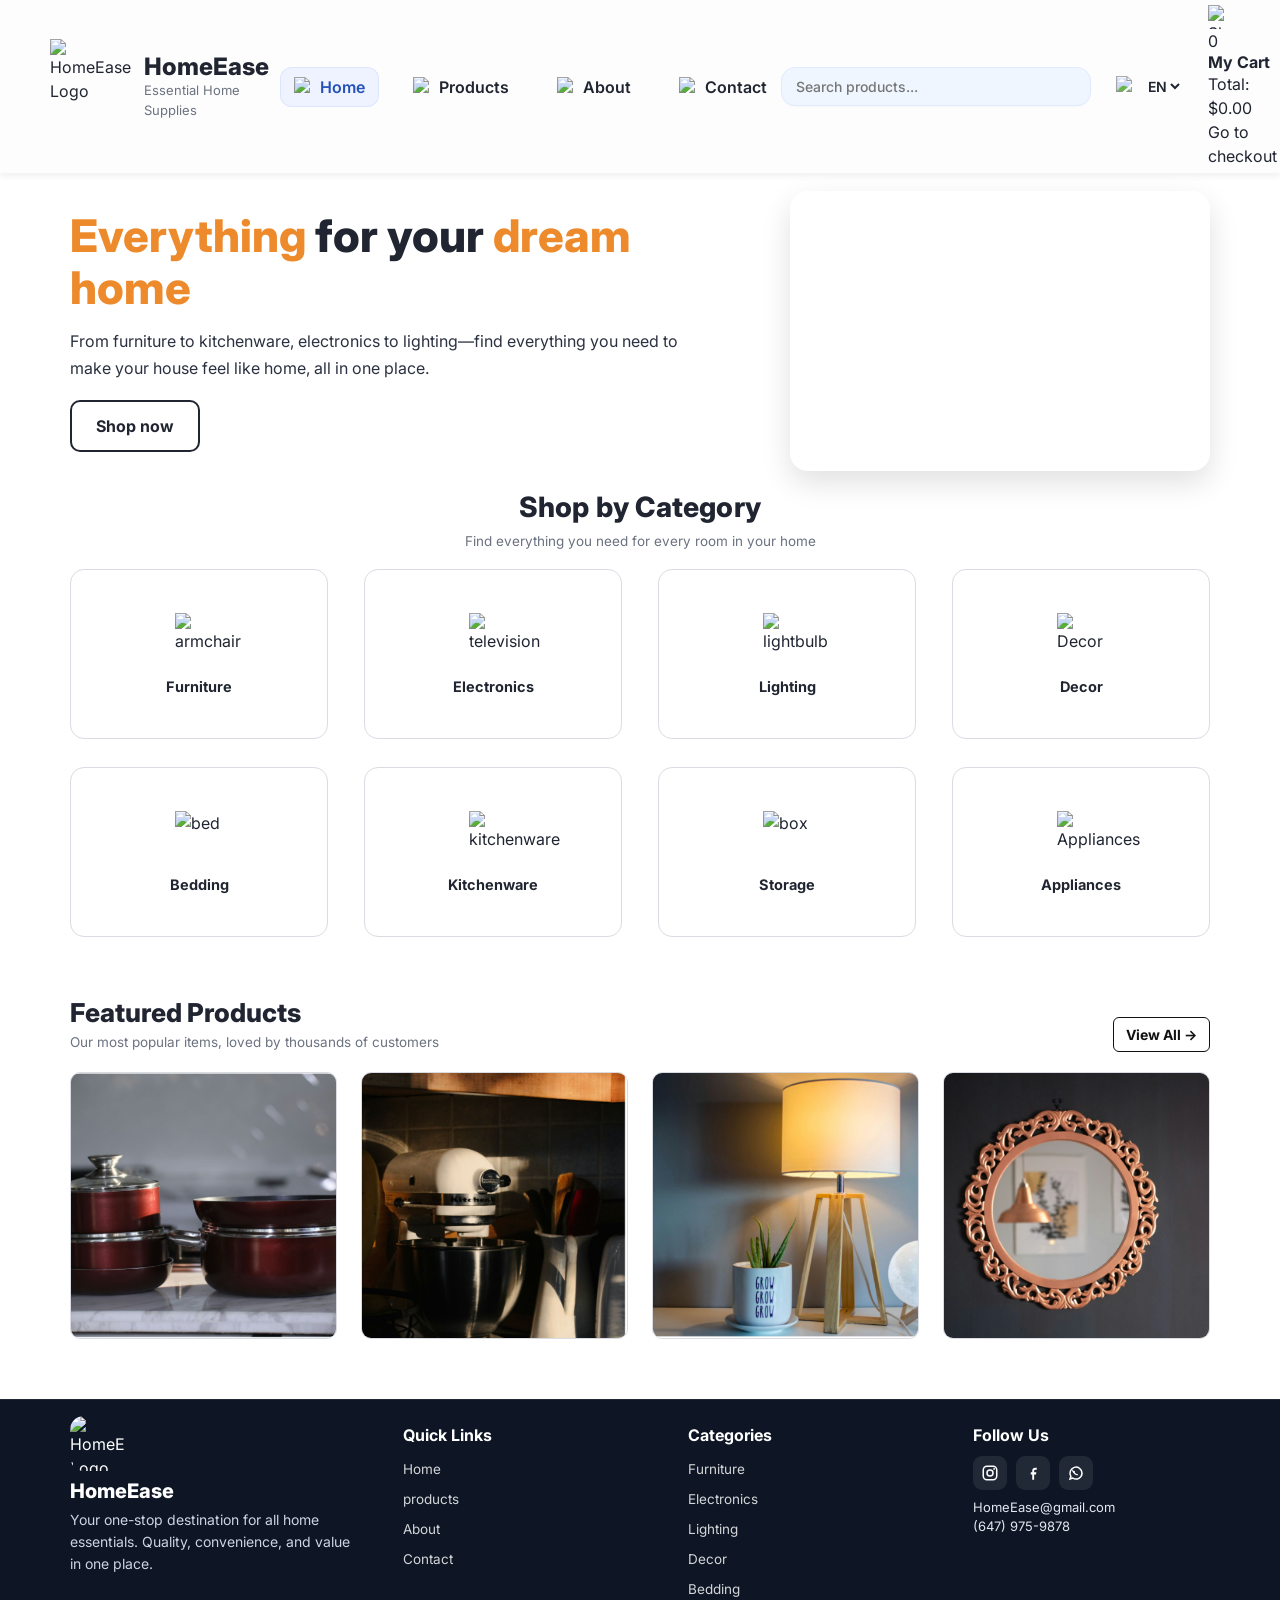
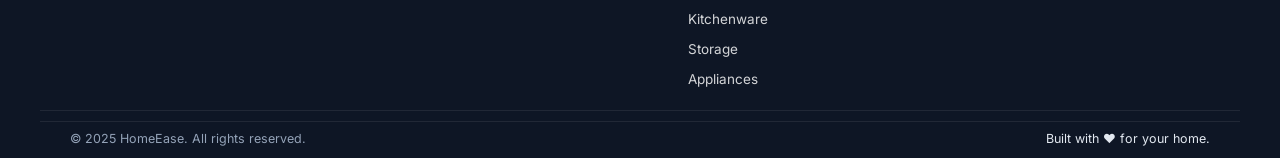
==== commit 3c9b3f8b: "E-Commerce Website HomeEase" ====
--- a/Home/Home.html
+++ b/Home/Home.html
@@ -27,8 +27,8 @@
     <nav class="nav">
       <a href="Home.html" class="active"><img src="/icons/home.png" alt="Home icon"> Home</a>
       <a href="/products/products.html"><img src="/icons/box.png" alt="Products icon"> Products</a>
-      <a href="#"><img src="/icons/information.png" alt="About icon"> About</a>
-      <a href="#"><img src="/icons/telephone.png" alt="Contact icon"> Contact</a>
+      <a href="/About /about.html"><img src="/icons/information.png" alt="About icon"> About</a>
+      <a href="/Contact/contact.html"><img src="/icons/telephone.png" alt="Contact icon"> Contact</a>
     </nav>
 
     <!-- === Header Actions === -->
@@ -45,9 +45,28 @@
           <option value="fr">FR</option>
         </select>
       </div>
-
-      <!-- Shopping Cart -->
-      <img src="/icons/shopping-cart.png" alt="Shopping Cart" class="icon">
+      <!-- Shopping Cart + mini cart dropdown -->
+      <div class="cart">
+        <img src="/icons/shopping-cart.png" alt="Shopping Cart" class="icon" id="cart-icon">
+        <span id="cart-count">0</span>
+
+        <!-- Mini Cart dropdown -->
+        <div class="cart-dropdown" id="cart-dropdown">
+          <h4 class="cart-title">My Cart</h4>
+          <div class="cart-items" id="cart-items">
+          </div>
+
+          <div class="cart-summary">
+            <span>Total:</span>
+            <span id="cart-total">$0.00</span>
+          </div>
+
+          <a href="/checkout/checkout.html" class="checkout-btn">
+            Go to checkout
+          </a>
+        </div>
+      </div>
+
 
       <!-- Login Button -->
       <div class="login">
